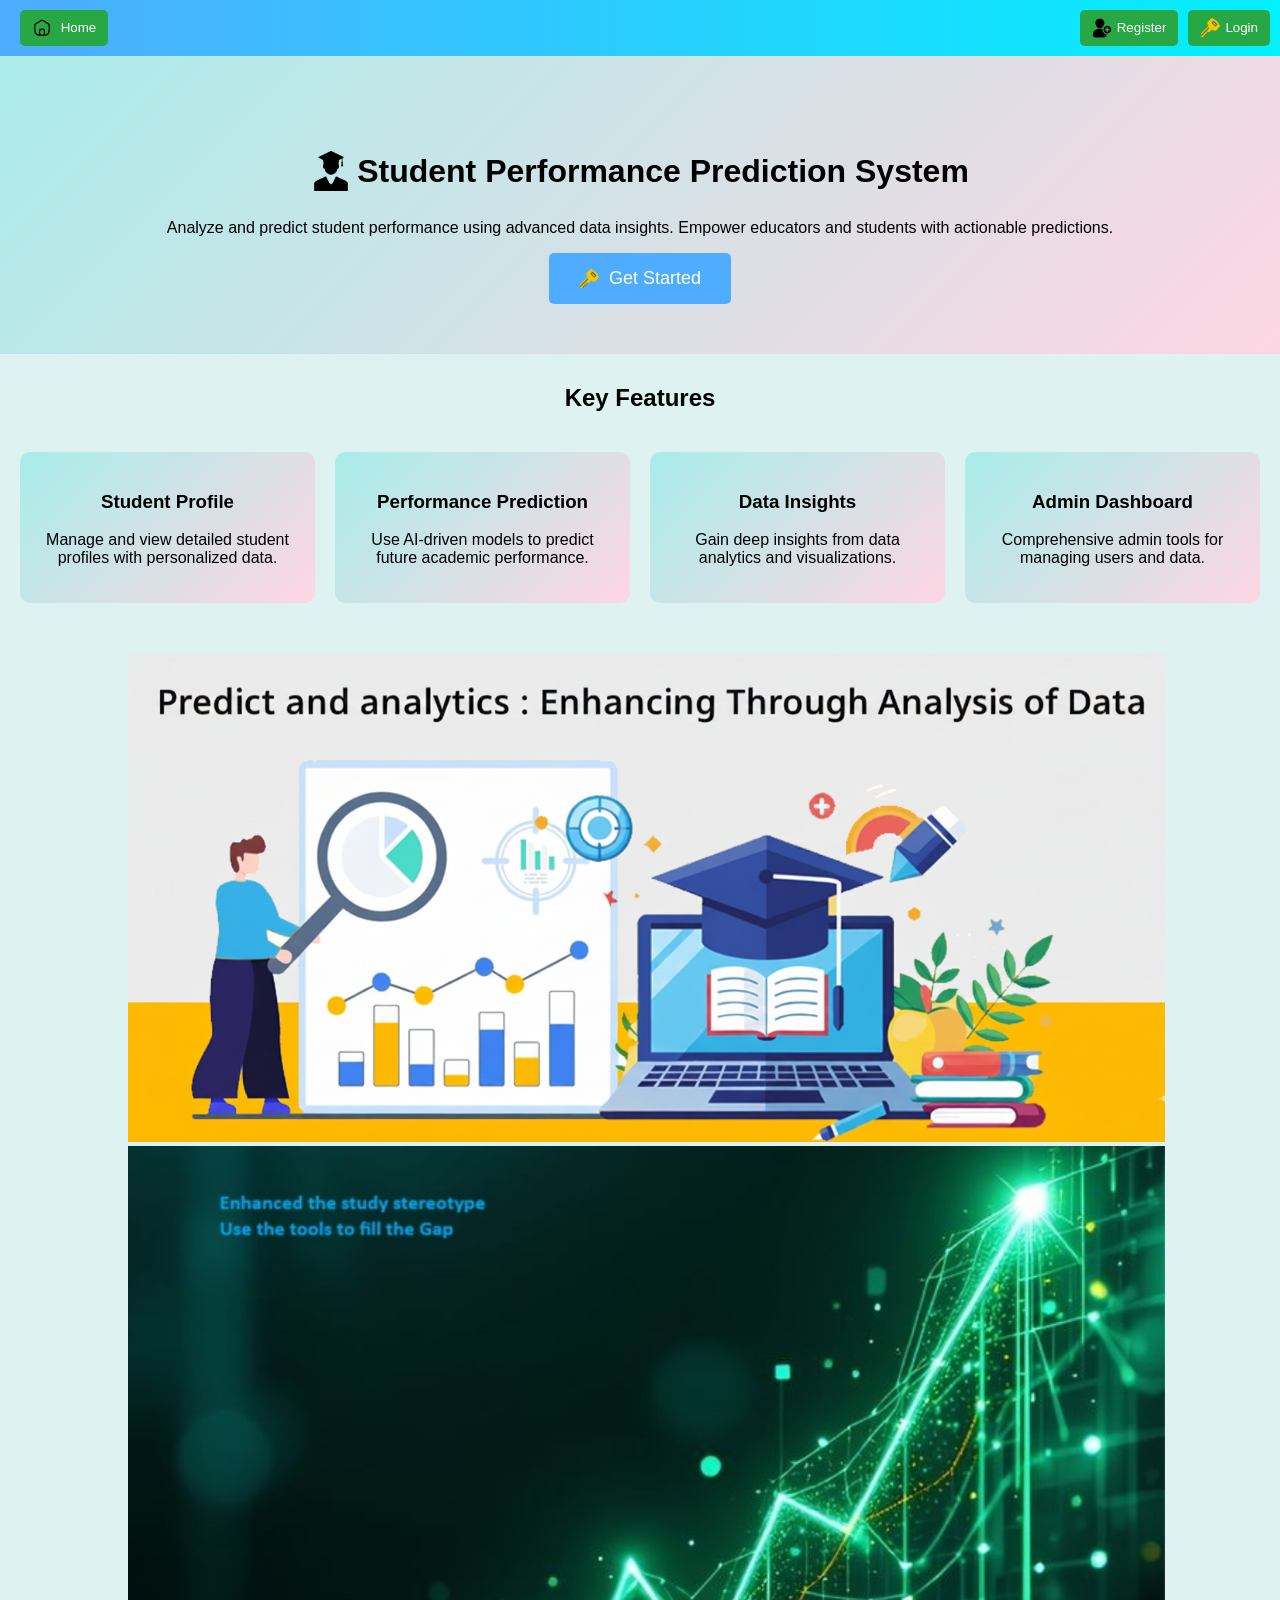
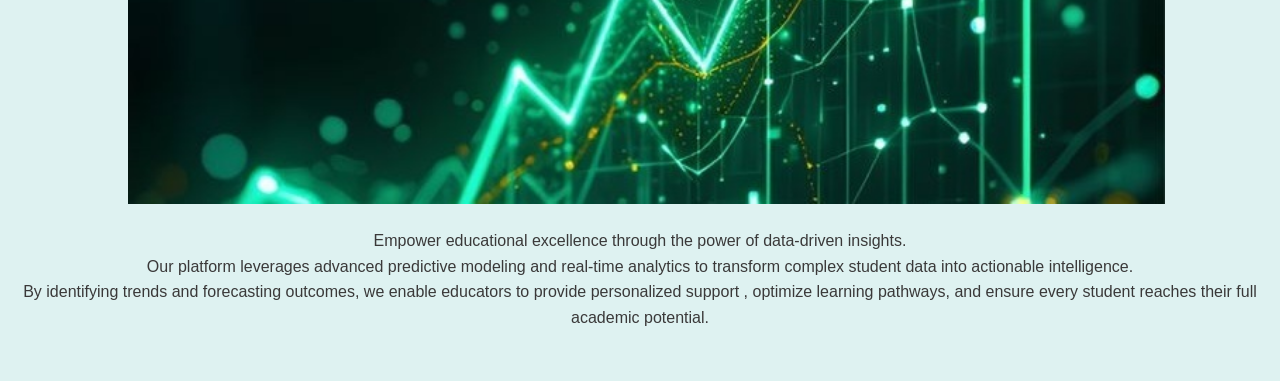
==== Templates/Index.html @ 478b4b8f "Initial project upload" ====
<!DOCTYPE html>
<html lang="en">
<head>
    <meta charset="UTF-8">
    <meta name="viewport" content="width=device-width, initial-scale=1.0">
    <title>Student Performance Prediction</title>
    <link rel="stylesheet" href="../Design/style.css">
</head>
<body>
    <nav>
        <div class="nav-left">
            <button onclick="navigateTo('Index.html')"> 
                <img src="../components/icons/home.png" class="icon"> Home </button>

        </div>
        <div class="nav-right">
            <button onclick="navigateTo('register.html')">
                <img src="../components/icons/register.png" class="icon">Register</button>
            <button onclick="navigateTo('../Backend/login-page.php')">
                <img src="../components/icons/login.png" class="icon">Login</button>
    </div>
    </nav>
    
    <div id="header">
    <header>
        <h1>  <img src="../components/icons/student.png" class="Logo">Student Performance Prediction System</h1>
        <p>Analyze and predict student performance using advanced data insights. 
            Empower educators and students with actionable predictions.</p>
        <button class="get-started" onclick="navigateTo('../Backend/login-page.php')"> 
           <img src="../components/icons/login.png" class="icon"> Get Started</button>
    </header>
</div>
    
    <section class="key-features">
        <h2>Key Features</h2>
        <div class="features-grid">
            <div class="feature" >
                <h3>Student Profile</h3>
                <p>Manage and view detailed student profiles with personalized data.</p>
            </div>
            <div class="feature" >
                <h3>Performance Prediction</h3>
                <p>Use AI-driven models to predict future academic performance.</p>
            </div>
            <div class="feature" >
                <h3>Data Insights</h3>
                <p>Gain deep insights from data analytics and visualizations.</p>
            </div>
            <div class="feature" >
                <h3>Admin Dashboard</h3>
                <p>Comprehensive admin tools for managing users and data.</p>
            </div>
        </div>
    </section>
         <div class="images">
              <img src="../components/images/image1.png"  class="images">
              <img src="../components/images/Graph2.jpg" class="images">
        </div>
        <p class="context">
              Empower educational excellence through the power of data-driven insights. <br>
                    Our platform leverages advanced predictive modeling and real-time analytics to transform complex student data into actionable intelligence.
                    <BR> By identifying trends and forecasting outcomes, we enable educators to provide personalized support
                     , optimize learning pathways, and ensure every student reaches their full academic potential.</p>
        

    <script src="../JavaScript/script.js"></script>
</body>
</html>
---- Design/style.css ----
/* Global Styles */
body {
    font-family: 'Arial', sans-serif;
    margin: 10px 0px 50px 0px;
    padding: 0;
    background:#DEF2F1;
    min-height: 100vh;
}

nav {
    display: flex;
    justify-content: space-between;
    align-items: center;
    background: linear-gradient(90deg, #4facfe 0%, #00f2fe 100%);
    padding: 10px 20px;
    position: fixed;
    width: 100%;
    top: 0;
    z-index: 1000;
    
}

/* Ensure nav-right groups buttons and can wrap on small screens */
.nav-right {
    display: flex;
    gap: 10px;
    align-items: center;
    flex-wrap: wrap;
    /* nudge the right-aligned group slightly left from the extreme edge */
    margin-right: 30px;
}

nav button {
    background: #28a745;
    color: white;
    border: none;
    padding: 8px 12px;
    border-radius: 5px;
    cursor: pointer;
    transition: background 0.3s, transform 0.2s;
}

nav button:hover {
    background: #218838;
    transform: scale(1.05);
}

.nav-btn {
    background: #28a745;
    color: white;
    border: none;
    padding: 8px 12px;
    border-radius: 5px;
    cursor: pointer;
    transition: background 0.3s, transform 0.2s;
}

.nav-btn:hover {
    background: #218838;
    transform: scale(1.05);
}
main {
    margin-top: 80px;
    padding: 20px;
    max-width: 800px;
    margin-left: auto;
    margin-right: auto;
    background:linear-gradient(135deg, #a8edea 0%, #fed6e3 100%);
    border-radius: 10px;
    box-shadow: 0 4px 10px rgba(0,0,0,0.1);
}

header {
    text-align: center;
    padding: 120px 20px 50px;
    background:linear-gradient(135deg, #a8edea 0%, #fed6e3 100%);
    color: #000000;
    margin-top: 00px;
}

.get-started {
    background: #4facfe;
    color: white;
    border: none;
    padding: 15px 30px;
    font-size: 18px;
    border-radius: 5px;
    cursor: pointer;
    transition: background 0.3s;
}

.get-started:hover {
    background: #ff5252;
}

.key-features {
    padding: 10px 20px;
    text-align: center;
}

.features-grid {
    display: grid;
    grid-template-columns: repeat(auto-fit, minmax(250px, 1fr));
    gap: 20px;
    margin: 40px 0px 40px 0px;
    
}

.feature {
    background: linear-gradient(135deg, #a8edea 0%, #fed6e3 100%);
    padding: 20px;
    border-radius: 10px;
    cursor: pointer;
    transition: transform 0.3s, box-shadow 0.3s;
}

.feature:hover {
    transform: translateY(-5px);
    box-shadow: 0 6px 15px rgba(0,0,0,0.2);
}



form {
    display: flex;
    flex-direction: column;
    gap: 10px;
    
}

/* Make form labels and selects full-width so the "Choose" label appears broad */
form label {
    display: block;
    width: 100%;
    font-weight: 700;
    margin-top: 6px;
    margin-bottom: 6px;
    color: #222;
}

form select {
    width: 100%;
    padding: 10px;
    border-radius: 5px;
}

/* Make submit button span the form width for better visual balance */
button[type="submit"] {
    width: 100%;
}

/* small footer under forms for alternate actions (e.g., login link) */
.form-footer {
    text-align: center;
    margin-top: 12px;
    font-size: 14px;
    color: #222;
}
.form-footer a {
    color: #007bff;
    text-decoration: none;
    font-weight: 700;
    margin-left: 6px;
}
.form-footer a:hover {
    text-decoration: underline;
}

/* form inline error */
.form-error {
    color: #dc3545;
    font-size: 13px;
    margin-top: 6px;
}
.input-error {
    border-color: #dc3545 !important;
    box-shadow: 0 0 0 3px rgba(220,53,69,0.06);
}



input {
    padding: 10px;
    border: 1px solid #ccc;
    border-radius: 5px;
}

button[type="submit"] {
    background: #007bff;
    color: white;
    border: none;
    padding: 10px;
    border-radius: 5px;
    cursor: pointer;
    transition: background 0.3s;
}

button[type="submit"]:hover {
    background: #0056b3;
}
#admin-nav {
    background: #007bff;
    color: white;
    border: none;
    padding: 10px 15px;
    margin-top: 10px;
    border-radius: 20px;
    cursor: pointer;
    transition: background 0.3s;
    font-size: 14px;
}

#admin-btn:hover {
    background: #0056b3;
}
footer {
    text-align: center;
    padding: 10px;
    background: linear-gradient(135deg, #f093fb 0%, #f5576c 100%);
    color: white;
    position: fixed;
    width: 100%;
    bottom: 0;
}

.chart-placeholder {
    height: 200px;
    background: #f0f0f0;
    border: 1px solid #ccc;
    display: flex;
    align-items: center;
    justify-content: center;
    border-radius: 10px;
}

/* Responsive tweaks: reduce button size and allow wrapping on narrow viewports */
@media (max-width: 600px) {
    nav {
        padding: 8px 12px;
    }
    nav button {
        padding: 6px 10px;
        font-size: 14px;
    }
    .get-started {
        padding: 10px 18px;
        font-size: 16px;
    }
    .feature {
        cursor: default;
    }
    /* reduce the nudge on small screens so buttons don't wrap awkwardly */
    .nav-right {
        margin-right: 8px;
    }
}

/* Profile card styles */
.profile-card {
    background: linear-gradient(180deg, #ffffff 0%, #ffffff 100%);
    padding: 18px;
    border-radius: 10px;
    box-shadow: 0 6px 18px rgba(0,0,0,0.08);
    max-width: 700px;
    margin: 0 auto;
}
.profile-grid {
    display: grid;
    grid-template-columns: 1fr 2fr;
    gap: 10px 20px;
    align-items: center;
}
.profile-row {
    padding: 10px 0;
    border-bottom: 1px solid #f0f0f0;
    display: contents;
}
.profile-row .label {
    font-weight: 700;
    color: #333;
}
.profile-row .value {
    color: #555;
}
.muted {
    color: #666;
}

@media (max-width: 600px) {
    .profile-grid {
        grid-template-columns: 1fr;
    }
    .profile-card { padding: 14px; }
}
.predict-btn{

    background: #ff5722;
    color: white;
    border: none;
    padding: 10px 15px;
    border-radius: 5px;
    cursor: pointer;
    transition: background 0.3s;
    margin-top: 20px;
}
.icon{
   height: 20px;
   width: 20px;
   vertical-align: middle;
   padding-right: 5px;
}
.context{
    font-size: 16px;
    color: #3a3939;
    line-height: 1.6;
    margin-top: 20px;
    text-align: center;
}
.Logo{
    height: 40px;
    width: 40px;
    vertical-align: middle;
    margin-right: 10px;
    padding-bottom: 6px;
    margin-right: 6px;
}
.images{    
  width: 90%;
  height: 10%;
  margin-left: auto;
  margin-bottom: auto;
}
.admin-buttons{
    border-radius:2%;
    color:linear-gradient(135deg, #a8edea 0%, #fed6e3 100%);
    background-color: #27a9f9e0;
    padding:10px 12px;
    border-color:#DEF2F1;
}
.admin-buttons:hover{
    background:linear-gradient(135deg, #a8edea 0%, #fed6e3 100%);
    transform: scale(1.05);
}

.success-message {
    max-width: 400px;
    margin:80px;
    padding:20px; 
    border:1px solid #ccc;
    border-radius:8px; 
    text-align:center;
    justify-items: center;
}
.profile-btn{
    background-color: green;
    color: white;

    padding: 10px 15px;
}
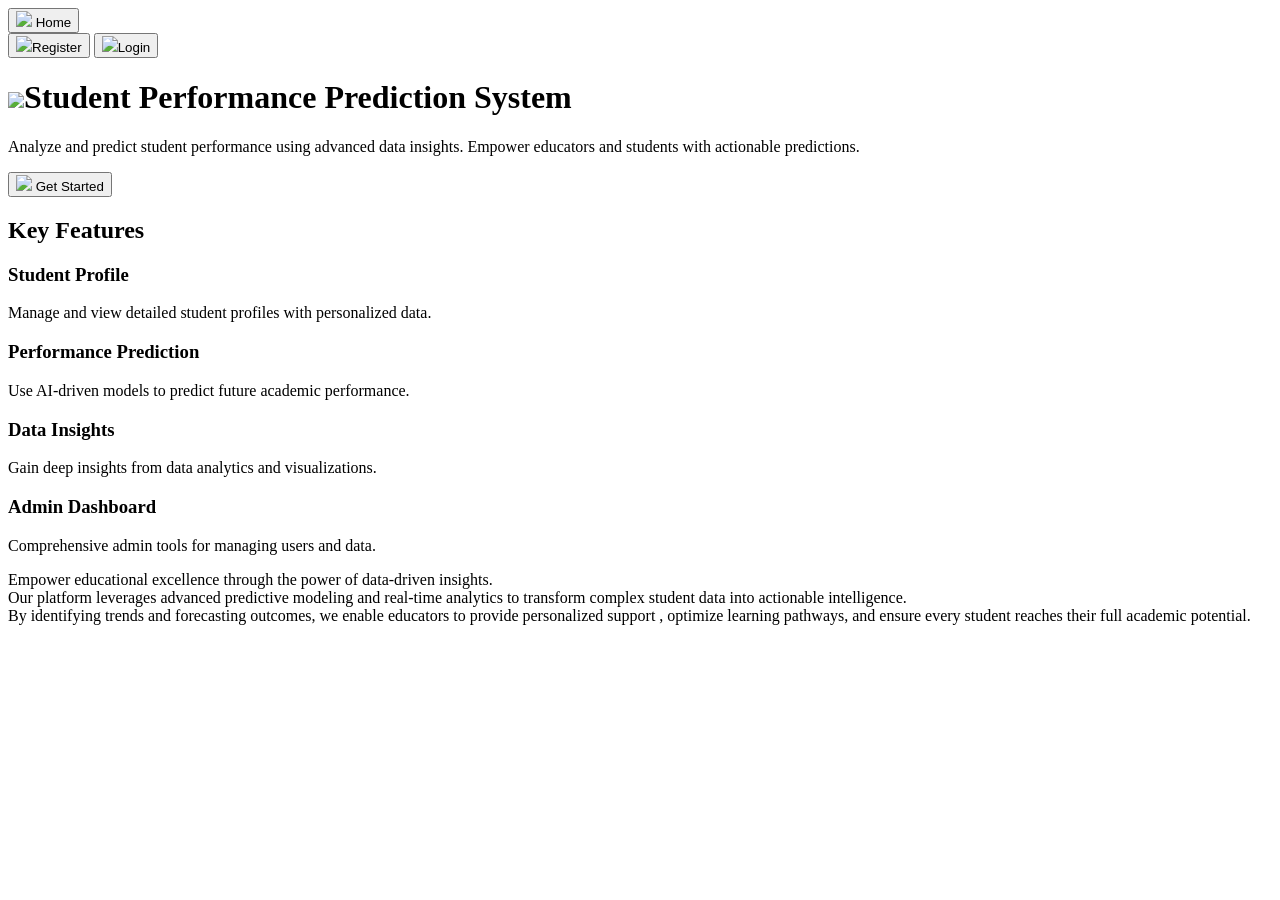
==== commit 1a520040: "Update project: fix navigation and scripts, added admin features" ====
--- a/Templates/Index.html
+++ b/Templates/Index.html
@@ -4,30 +4,31 @@
     <meta charset="UTF-8">
     <meta name="viewport" content="width=device-width, initial-scale=1.0">
     <title>Student Performance Prediction</title>
-    <link rel="stylesheet" href="../Design/style.css">
+    <base href="/sppa/">
+    <link rel="stylesheet" href="Design/style.css">
 </head>
 <body>
     <nav>
         <div class="nav-left">
             <button onclick="navigateTo('Index.html')"> 
-                <img src="../components/icons/home.png" class="icon"> Home </button>
+                <img src="components/icons/home.png" class="icon"> Home </button>
 
         </div>
         <div class="nav-right">
-            <button onclick="navigateTo('register.html')">
-                <img src="../components/icons/register.png" class="icon">Register</button>
-            <button onclick="navigateTo('../Backend/login-page.php')">
-                <img src="../components/icons/login.png" class="icon">Login</button>
+            <button onclick="navigateTo('Templates/register.html')">
+                <img src="components/icons/register.png" class="icon">Register</button>
+            <button onclick="navigateTo('backend/login-page.php')">
+                <img src="components/icons/login.png" class="icon">Login</button>
     </div>
     </nav>
     
     <div id="header">
     <header>
-        <h1>  <img src="../components/icons/student.png" class="Logo">Student Performance Prediction System</h1>
+        <h1>  <img src="components/icons/student.png" class="Logo">Student Performance Prediction System</h1>
         <p>Analyze and predict student performance using advanced data insights. 
             Empower educators and students with actionable predictions.</p>
-        <button class="get-started" onclick="navigateTo('../Backend/login-page.php')"> 
-           <img src="../components/icons/login.png" class="icon"> Get Started</button>
+        <button class="get-started" onclick="navigateTo('backend/login-page.php')"> 
+           <img src="components/icons/login.png" class="icon"> Get Started</button>
     </header>
 </div>
     
@@ -52,10 +53,6 @@
             </div>
         </div>
     </section>
-         <div class="images">
-              <img src="../components/images/image1.png"  class="images">
-              <img src="../components/images/Graph2.jpg" class="images">
-        </div>
         <p class="context">
               Empower educational excellence through the power of data-driven insights. <br>
                     Our platform leverages advanced predictive modeling and real-time analytics to transform complex student data into actionable intelligence.
@@ -63,6 +60,6 @@
                      , optimize learning pathways, and ensure every student reaches their full academic potential.</p>
         
 
-    <script src="../JavaScript/script.js"></script>
+    <script src="javascript/script.js"></script>
 </body>
 </html>
